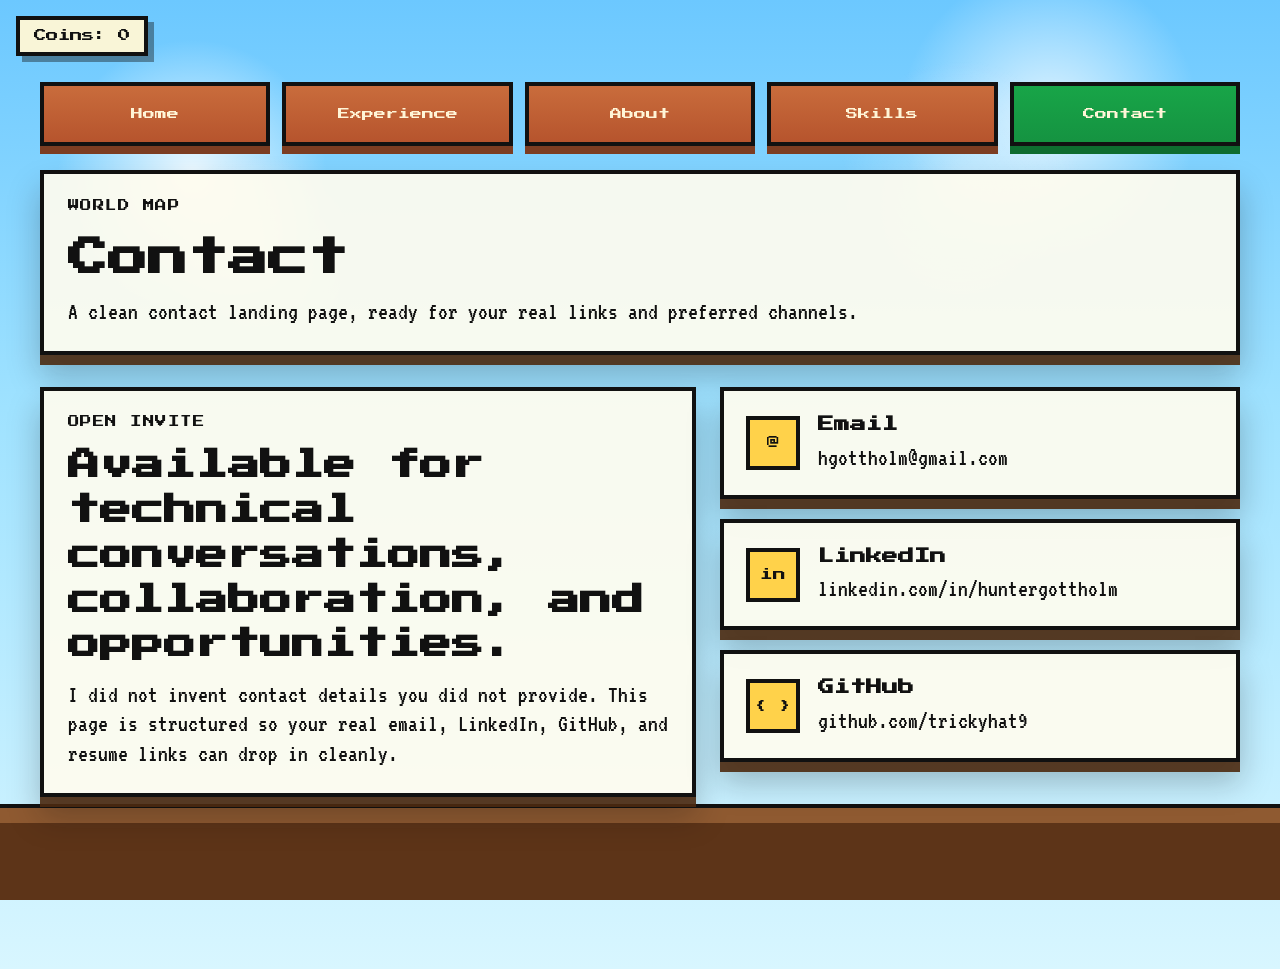
==== contact.html @ b404a95a "Initial commit" ====
<!DOCTYPE html>
<html lang="en">
<head>
    <meta charset="UTF-8">
    <meta name="viewport" content="width=device-width, initial-scale=1.0">
    <meta name="description" content="Contact page for Hunter Gottholm.">
    <title>Contact | Hunter Gottholm</title>
    <link rel="preconnect" href="https://fonts.googleapis.com">
    <link rel="preconnect" href="https://fonts.gstatic.com" crossorigin>
    <link href="https://fonts.googleapis.com/css2?family=Press+Start+2P&family=VT323&display=swap" rel="stylesheet">
    <link rel="stylesheet" href="styles.css">
</head>
<body data-page="contact">
    <div id="coinCounter" class="hud-counter" aria-live="polite">Coins: 0</div>
    <div class="sky-layer" aria-hidden="true"></div>
    <div class="ground-strip" aria-hidden="true"></div>

    <header class="site-header compact">
        <div class="brand-lockup">
            <span class="brand-world">World Map</span>
            <h1>Contact</h1>
            <p>A clean contact landing page, ready for your real links and preferred channels.</p>
        </div>

        <nav class="main-nav" aria-label="Primary">
            <a class="nav-link" href="index.html">Home</a>
            <a class="nav-link" href="experience.html">Experience</a>
            <a class="nav-link" href="about.html">About</a>
            <a class="nav-link" href="skills.html">Skills</a>
            <a class="nav-link is-active" href="contact.html">Contact</a>
        </nav>
    </header>

    <main>
        <section class="contact-layout reveal">
            <article class="feature-panel">
                <div class="panel-label">Open Invite</div>
                <h2>Available for technical conversations, collaboration, and opportunities.</h2>
                <p>
                    I did not invent contact details you did not provide. This page is structured so your real
                    email, LinkedIn, GitHub, and resume links can drop in cleanly.
                </p>
            </article>

            <div class="contact-grid">
                <article class="save-slot contact-stack-card">
                    <span class="save-icon">@</span>
                    <h3>Email</h3>
                    <p><a href="mailto:hgottholm@gmail.com">hgottholm@gmail.com</a></p>
                </article>
                <article class="save-slot contact-stack-card">
                    <span class="save-icon">in</span>
                    <h3>LinkedIn</h3>
                    <p><a href="https://www.linkedin.com/in/huntergottholm/" target="_blank" rel="noreferrer">linkedin.com/in/huntergottholm</a></p>
                </article>
                <article class="save-slot contact-stack-card">
                    <span class="save-icon">{ }</span>
                    <h3>GitHub</h3>
                    <p><a href="https://github.com/trickyhat9" target="_blank" rel="noreferrer">github.com/trickyhat9</a></p>
                </article>
            </div>
        </section>
    </main>

    <script src="script.js"></script>
</body>
</html>
---- styles.css ----
:root {
    --sky-top: #6cc8ff;
    --sky-mid: #9fe2ff;
    --sky-bottom: #d8f6ff;
    --ground: #5d3418;
    --ground-edge: #8f5a31;
    --brick: #c96c3c;
    --brick-dark: #7c3d22;
    --pipe: #18a548;
    --pipe-dark: #0e6c2f;
    --star: #ffd24a;
    --panel: rgba(255, 252, 239, 0.92);
    --panel-strong: rgba(255, 247, 214, 0.96);
    --ink: #111111;
    --shadow: 0 10px 0 rgba(77, 43, 17, 0.9), 0 20px 30px rgba(17, 17, 17, 0.25);
    --pixel-border: 4px solid #111111;
    --max-width: 1200px;
}

* {
    box-sizing: border-box;
}

html {
    scroll-behavior: smooth;
}

body {
    margin: 0;
    min-height: 100vh;
    color: var(--ink);
    font-family: "VT323", monospace;
    background:
        radial-gradient(circle at 15% 18%, rgba(255, 255, 255, 0.85), transparent 10%),
        radial-gradient(circle at 82% 12%, rgba(255, 255, 255, 0.75), transparent 11%),
        linear-gradient(180deg, var(--sky-top) 0%, var(--sky-mid) 42%, var(--sky-bottom) 100%);
    overflow-x: hidden;
}

img {
    max-width: 100%;
    display: block;
}

a {
    color: inherit;
    text-decoration: none;
}

button {
    font: inherit;
}

.sky-layer {
    position: fixed;
    inset: 0;
    pointer-events: none;
    background:
        radial-gradient(circle at 20% 28%, rgba(255, 255, 255, 0.4), transparent 8%),
        radial-gradient(circle at 75% 20%, rgba(255, 255, 255, 0.35), transparent 10%);
    z-index: -3;
}

.ground-strip {
    position: fixed;
    left: 0;
    right: 0;
    bottom: 0;
    height: 96px;
    background: linear-gradient(180deg, var(--ground-edge) 0 16%, var(--ground) 16% 100%);
    border-top: var(--pixel-border);
    z-index: -2;
}

.cloud {
    position: fixed;
    top: 0;
    width: 160px;
    opacity: 0.85;
    z-index: -1;
    pointer-events: none;
    animation: cloud-drift linear forwards;
}

.hud-counter {
    position: fixed;
    top: 16px;
    left: 16px;
    z-index: 20;
    padding: 10px 14px;
    border: var(--pixel-border);
    background: var(--panel-strong);
    box-shadow: 6px 6px 0 rgba(17, 17, 17, 0.4);
    font-family: "Press Start 2P", cursive;
    font-size: clamp(0.6rem, 1.8vw, 0.78rem);
}

.site-header,
main {
    width: min(calc(100% - 32px), var(--max-width));
    margin: 0 auto;
}

.site-header {
    padding: 88px 0 32px;
    display: grid;
    grid-template-columns: 1fr;
    gap: 24px;
    align-items: start;
}

.site-header.compact {
    padding-top: 82px;
}

.brand-lockup {
    background: var(--panel);
    border: var(--pixel-border);
    box-shadow: var(--shadow);
    padding: 24px;
}

.brand-world,
.panel-label,
.console-head,
.status-title {
    font-family: "Press Start 2P", cursive;
    font-size: clamp(0.55rem, 1.4vw, 0.72rem);
    text-transform: uppercase;
    letter-spacing: 0.04em;
}

.brand-lockup h1,
.brand-lockup h2,
.brand-lockup h3,
.feature-panel h2,
.feature-panel h3,
.world-card h3,
.inventory-card h3,
.experience-card h3,
.save-slot h3,
.status-card strong {
    font-family: "Press Start 2P", cursive;
    line-height: 1.4;
    overflow-wrap: anywhere;
    word-break: break-word;
}

.brand-lockup h1 {
    margin: 16px 0 12px;
    font-size: clamp(1.2rem, 4.2vw, 2.5rem);
}

.brand-lockup p,
.hero-copy p,
.status-card p,
.world-card p,
.feature-panel p,
.inventory-card p,
.experience-card p,
.save-slot p,
.console-text,
.experience-meta {
    margin: 0;
    font-size: clamp(1.1rem, 1.9vw, 1.55rem);
    line-height: 1.2;
    overflow-wrap: anywhere;
    word-break: break-word;
}

.main-nav {
    display: grid;
    grid-template-columns: repeat(5, minmax(0, 1fr));
    gap: 12px;
    order: -1;
    align-self: start;
}

.nav-link {
    min-height: 64px;
    display: grid;
    place-items: center;
    padding: 12px;
    border: var(--pixel-border);
    background: linear-gradient(180deg, var(--brick) 0%, #b6542d 100%);
    box-shadow: 0 8px 0 var(--brick-dark);
    color: #fff5d7;
    font-family: "Press Start 2P", cursive;
    font-size: clamp(0.56rem, 1.5vw, 0.75rem);
    text-align: center;
    transition: transform 150ms ease, box-shadow 150ms ease, filter 150ms ease;
}

.nav-link:hover,
.nav-link:focus-visible,
.pixel-button:hover,
.pixel-button:focus-visible,
.question-block:hover,
.question-block:focus-visible {
    transform: translateY(-3px);
    box-shadow: 0 11px 0 var(--brick-dark);
    filter: brightness(1.03);
}

.nav-link.is-active {
    background: linear-gradient(180deg, var(--pipe) 0%, #159341 100%);
    box-shadow: 0 8px 0 var(--pipe-dark);
}

.nav-link.is-active:hover,
.nav-link.is-active:focus-visible {
    box-shadow: 0 11px 0 var(--pipe-dark);
}

main {
    padding-bottom: 140px;
}

.hero-panel,
.story-layout,
.skills-hero,
.contact-layout {
    display: grid;
    grid-template-columns: 1.2fr 0.9fr;
    gap: 24px;
    margin-bottom: 32px;
}

.story-layout {
    align-items: start;
}

.hero-copy,
.hero-stage,
.feature-panel,
.story-console,
.bio-card,
.world-card,
.inventory-card,
.experience-card,
.save-slot,
.status-card {
    background: var(--panel);
    border: var(--pixel-border);
    box-shadow: var(--shadow);
}

.hero-copy,
.hero-stage,
.feature-panel,
.story-console,
.bio-card {
    padding: 24px;
}

.hero-copy h2,
.feature-panel h2 {
    margin: 16px 0 14px;
    font-size: clamp(1rem, 3.2vw, 2rem);
    overflow-wrap: anywhere;
    word-break: break-word;
}

.feature-panel h3,
.world-card h3,
.inventory-card h3,
.experience-card h3,
.save-slot h3,
.status-card strong {
    margin: 0;
    font-size: clamp(0.72rem, 1.5vw, 1rem);
}

.hero-stage {
    min-height: 0;
    background:
        linear-gradient(180deg, rgba(255, 255, 255, 0.32), rgba(255, 255, 255, 0.08)),
        linear-gradient(180deg, rgba(18, 165, 72, 0.16), rgba(201, 108, 60, 0.18));
    overflow: hidden;
    display: grid;
    grid-template-rows: auto auto;
    gap: 0;
}

.speech-console,
.story-console {
    position: relative;
    z-index: 2;
    background: rgba(18, 28, 51, 0.9);
    color: #fef6cf;
    border: var(--pixel-border);
    box-shadow: 8px 8px 0 rgba(17, 17, 17, 0.35);
    padding: 18px;
}

.speech-console {
    max-width: 420px;
    padding-bottom: 0;
}

.speech-console-wide {
    max-width: none;
    width: 100%;
}

.console-head {
    margin-bottom: 14px;
    color: var(--star);
}

.console-text {
    min-height: 90px;
}

.hero-stage-display {
    display: grid;
    grid-template-columns: minmax(180px, 240px);
    gap: 0;
    margin-top: 0;
    align-items: end;
    justify-content: center;
}

.hero-avatar-panel {
    position: relative;
    width: 220px;
    min-height: 180px;
    margin: 0 auto;
}

.hero-avatar {
    height: 300px;
    position: absolute;
    left: 50%;
    bottom: 0;
    width: 170px;
    max-width: 100%;
    transform: translateX(-50%);
    filter: drop-shadow(0 20px 18px rgba(17, 17, 17, 0.25));
}

.status-grid,
.save-grid,
.world-strip,
.feature-grid,
.inventory-grid,
.contact-grid,
.experience-map {
    display: grid;
    gap: 20px;
}

.status-grid {
    grid-template-columns: repeat(3, minmax(0, 1fr));
    margin: 24px 0;
}

.status-card {
    padding: 18px;
    min-width: 0;
}

.status-title {
    display: inline-block;
    margin-bottom: 14px;
    color: #734116;
}

.hero-actions {
    display: flex;
    gap: 14px;
    flex-wrap: wrap;
}

.pixel-button,
.question-block {
    display: inline-flex;
    align-items: center;
    justify-content: center;
    gap: 10px;
    padding: 14px 18px;
    border: var(--pixel-border);
    background: linear-gradient(180deg, var(--star) 0%, #ffb300 100%);
    box-shadow: 0 8px 0 #9f6d00;
    color: #111111;
    font-family: "Press Start 2P", cursive;
    font-size: clamp(0.56rem, 1.5vw, 0.72rem);
    cursor: pointer;
    transition: transform 150ms ease, box-shadow 150ms ease, filter 150ms ease;
}

.pixel-button.alt {
    background: linear-gradient(180deg, var(--pipe) 0%, #14913f 100%);
    box-shadow: 0 8px 0 var(--pipe-dark);
    color: #f4ffe9;
}

.world-strip {
    grid-template-columns: repeat(auto-fit, minmax(220px, 1fr));
    margin-bottom: 32px;
}

.world-card,
.inventory-card,
.save-slot {
    padding: 22px;
    min-width: 0;
}

.world-card {
    display: flex;
    flex-direction: column;
    align-items: flex-start;
    height: 100%;
}

.world-card p {
    flex: 1 1 auto;
}

.world-card a {
    display: inline-flex;
    margin-top: 14px;
}

.world-link {
    width: 100%;
    min-height: 58px;
    margin-top: auto;
    justify-content: center;
    text-transform: uppercase;
    letter-spacing: 0.03em;
}

.feature-grid {
    grid-template-columns: 1.1fr 1fr 1fr;
}

.feature-panel.tall {
    grid-row: span 2;
}

.pixel-list {
    margin: 16px 0 0;
    padding: 0;
    list-style: none;
}

.pixel-list li {
    position: relative;
    padding-left: 26px;
    margin-bottom: 16px;
    font-size: clamp(1.1rem, 1.9vw, 1.45rem);
    line-height: 1.18;
    overflow-wrap: anywhere;
    word-break: break-word;
}

.pixel-list li::before {
    content: "";
    position: absolute;
    left: 0;
    top: 8px;
    width: 14px;
    height: 14px;
    border: 3px solid #111;
    background: var(--star);
}

.story-column {
    display: grid;
    gap: 20px;
    align-content: start;
}

.about-avatar {
    width: min(320px, 100%);
    margin: 10px auto 0;
}

.bio-card {
    justify-self: start;
    width: fit-content;
    max-width: 100%;
}

.save-grid {
    grid-template-columns: repeat(auto-fit, minmax(240px, 1fr));
}

.save-slot {
    min-height: 0;
    height: 100%;
}

.save-icon {
    display: inline-grid;
    place-items: center;
    width: 54px;
    height: 54px;
    margin-bottom: 16px;
    border: var(--pixel-border);
    background: var(--star);
    font-family: "Press Start 2P", cursive;
    font-size: 0.8rem;
}

.skills-hero {
    align-items: start;
    margin-top: 32px;
    grid-template-columns: minmax(240px, 0.9fr) minmax(320px, 1.3fr);
}

.inventory-grid {
    grid-template-columns: repeat(auto-fit, minmax(220px, 1fr));
}

.inventory-card {
    min-height: 0;
    display: grid;
    align-content: start;
    gap: 14px;
}

.inventory-card img {
    height: 88px;
    width: auto;
    object-fit: contain;
    justify-self: center;
    transition: transform 180ms ease;
}

.inventory-card:hover img {
    transform: scale(1.06);
}

.inventory-card.wide {
    grid-column: span 2;
}

.cert-placeholder {
    display: grid;
    place-items: center;
    width: 100%;
    min-height: 88px;
    justify-self: center;
}

.cert-placeholder img {
    width: min(140px, 80%);
    height: 72px;
    object-fit: contain;
    object-position: center;
    margin: 0 auto;
}

.feature-panel-wide {
    min-height: 100%;
}

.experience-map {
    grid-template-columns: repeat(auto-fit, minmax(240px, 1fr));
    align-items: start;
}

.experience-stage {
    position: relative;
    display: grid;
    gap: 16px;
    min-width: 0;
}

.question-block {
    width: 100%;
    min-height: 124px;
    flex-direction: column;
    background: linear-gradient(180deg, var(--brick) 0%, #a94f29 100%);
    box-shadow: 0 8px 0 var(--brick-dark);
    color: #fff0cf;
}

.question-block img {
    width: 78px;
}

.question-block.is-open {
    background: linear-gradient(180deg, #8e8e8e 0%, #676767 100%);
    box-shadow: 0 8px 0 #3b3b3b;
}

.experience-card {
    padding: 20px;
    min-height: 0;
    display: none;
}

.experience-card img {
    height: 62px;
    width: auto;
    object-fit: contain;
    margin-bottom: 18px;
}

.experience-card.is-visible {
    display: block;
    animation: reveal-pop 220ms ease;
}

.experience-card-multi {
    display: none;
}

.experience-role + .experience-role {
    margin-top: 18px;
    padding-top: 18px;
    border-top: 3px solid rgba(17, 17, 17, 0.14);
}

.experience-meta {
    margin: 10px 0 12px;
    color: #734116;
}

.contact-grid {
    grid-template-columns: minmax(0, 720px);
    justify-content: center;
}

.contact-layout {
    grid-template-columns: minmax(280px, 1fr) minmax(320px, 520px);
    align-items: start;
}

.contact-stack-card {
    display: grid;
    grid-template-columns: 54px 1fr;
    column-gap: 18px;
    row-gap: 8px;
    align-items: center;
}

.contact-stack-card .save-icon {
    margin-bottom: 0;
    grid-row: span 2;
}

.contact-stack-card h3,
.contact-stack-card p {
    align-self: center;
}

.contact-grid .save-slot,
.save-grid .save-slot,
.inventory-grid .inventory-card,
.status-grid .status-card,
.world-strip .world-card {
    min-width: 0;
}

.reveal {
    opacity: 0;
    transform: translateY(22px);
    transition: opacity 500ms ease, transform 500ms ease;
}

.reveal.is-visible {
    opacity: 1;
    transform: translateY(0);
}

.coin {
    position: fixed;
    top: -60px;
    width: 50px;
    z-index: 15;
    padding: 0;
    border: 0;
    background: transparent;
    pointer-events: auto;
    cursor: pointer;
    animation: coin-fall linear forwards;
}

.coin img {
    width: 100%;
    animation: coin-spin 800ms linear infinite;
}

@keyframes cloud-drift {
    from {
        transform: translateX(-240px);
    }
    to {
        transform: translateX(calc(100vw + 280px));
    }
}

@keyframes coin-fall {
    from {
        transform: translateY(0);
    }
    to {
        transform: translateY(calc(100vh + 120px));
    }
}

@keyframes coin-spin {
    from {
        transform: rotateY(0deg);
    }
    to {
        transform: rotateY(360deg);
    }
}

@keyframes reveal-pop {
    from {
        opacity: 0;
        transform: translateY(14px) scale(0.98);
    }
    to {
        opacity: 1;
        transform: translateY(0) scale(1);
    }
}

@media (max-width: 980px) {
    .site-header,
    .hero-panel,
    .story-layout,
    .skills-hero,
    .contact-layout,
    .status-grid,
    .world-strip,
    .feature-grid,
    .inventory-grid,
    .experience-map,
    .contact-grid,
    .save-grid {
        grid-template-columns: 1fr;
    }

    .main-nav {
        grid-template-columns: repeat(3, minmax(0, 1fr));
    }

    .hero-stage {
        min-height: 0;
    }

    .contact-layout {
        grid-template-columns: 1fr;
    }

    .hero-stage-display {
        grid-template-columns: 1fr;
    }

    .hero-avatar-panel {
        width: 200px;
        min-height: 165px;
    }

    .hero-avatar {
        height: 165px;
        width: 102px;
    }

    .inventory-card.wide {
        grid-column: auto;
    }

    .feature-panel.tall {
        grid-row: auto;
    }

    .bio-card {
        width: 100%;
        justify-self: stretch;
    }
}

@media (max-width: 640px) {
    .site-header,
    main {
        width: min(calc(100% - 20px), var(--max-width));
    }

    .site-header {
        padding-top: 78px;
    }

    .main-nav {
        grid-template-columns: repeat(2, minmax(0, 1fr));
    }

    .hero-copy,
    .hero-stage,
    .feature-panel,
    .story-console,
    .bio-card,
    .world-card,
    .inventory-card,
    .experience-card,
    .save-slot {
        padding: 18px;
    }

    .hero-stage {
        min-height: 0;
    }

    .speech-console {
        max-width: none;
    }

    .hero-avatar-panel {
        width: 170px;
        min-height: 138px;
    }

    .hero-avatar {
        height: 138px;
        width: 84px;
    }

    .hud-counter {
        left: 10px;
        right: 10px;
        width: auto;
        text-align: center;
    }

    .ground-strip {
        height: 76px;
    }

    .brand-lockup h1 {
        font-size: clamp(1rem, 8vw, 1.55rem);
    }

    .feature-panel h2,
    .hero-copy h2 {
        font-size: clamp(0.85rem, 5vw, 1.2rem);
    }

    .feature-panel h3,
    .world-card h3,
    .inventory-card h3,
    .experience-card h3,
    .save-slot h3,
    .status-card strong {
        font-size: clamp(0.62rem, 3.8vw, 0.82rem);
    }

    .brand-lockup p,
    .hero-copy p,
    .status-card p,
    .world-card p,
    .feature-panel p,
    .inventory-card p,
    .experience-card p,
    .save-slot p,
    .console-text,
    .experience-meta,
    .pixel-list li {
        font-size: clamp(0.95rem, 4.5vw, 1.15rem);
    }
}

@media (prefers-reduced-motion: reduce) {
    *,
    *::before,
    *::after {
        animation-duration: 0.01ms !important;
        animation-iteration-count: 1 !important;
        transition-duration: 0.01ms !important;
        scroll-behavior: auto !important;
    }
}
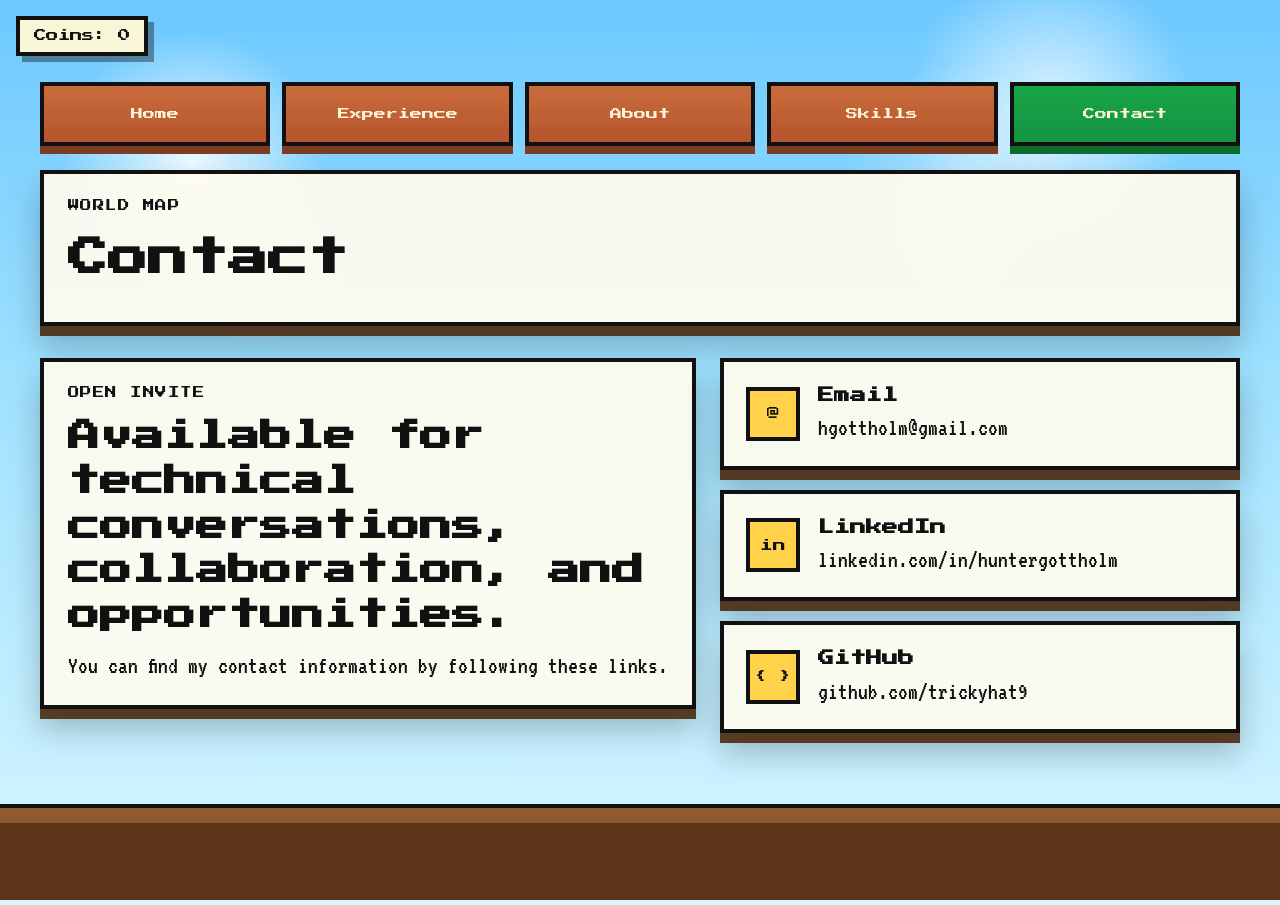
==== commit 9c87c424: "Tweaks" ====
--- a/contact.html
+++ b/contact.html
@@ -19,7 +19,6 @@
         <div class="brand-lockup">
             <span class="brand-world">World Map</span>
             <h1>Contact</h1>
-            <p>A clean contact landing page, ready for your real links and preferred channels.</p>
         </div>
 
         <nav class="main-nav" aria-label="Primary">
@@ -37,8 +36,7 @@
                 <div class="panel-label">Open Invite</div>
                 <h2>Available for technical conversations, collaboration, and opportunities.</h2>
                 <p>
-                    I did not invent contact details you did not provide. This page is structured so your real
-                    email, LinkedIn, GitHub, and resume links can drop in cleanly.
+                   You can find my contact information by following these links.
                 </p>
             </article>
 
